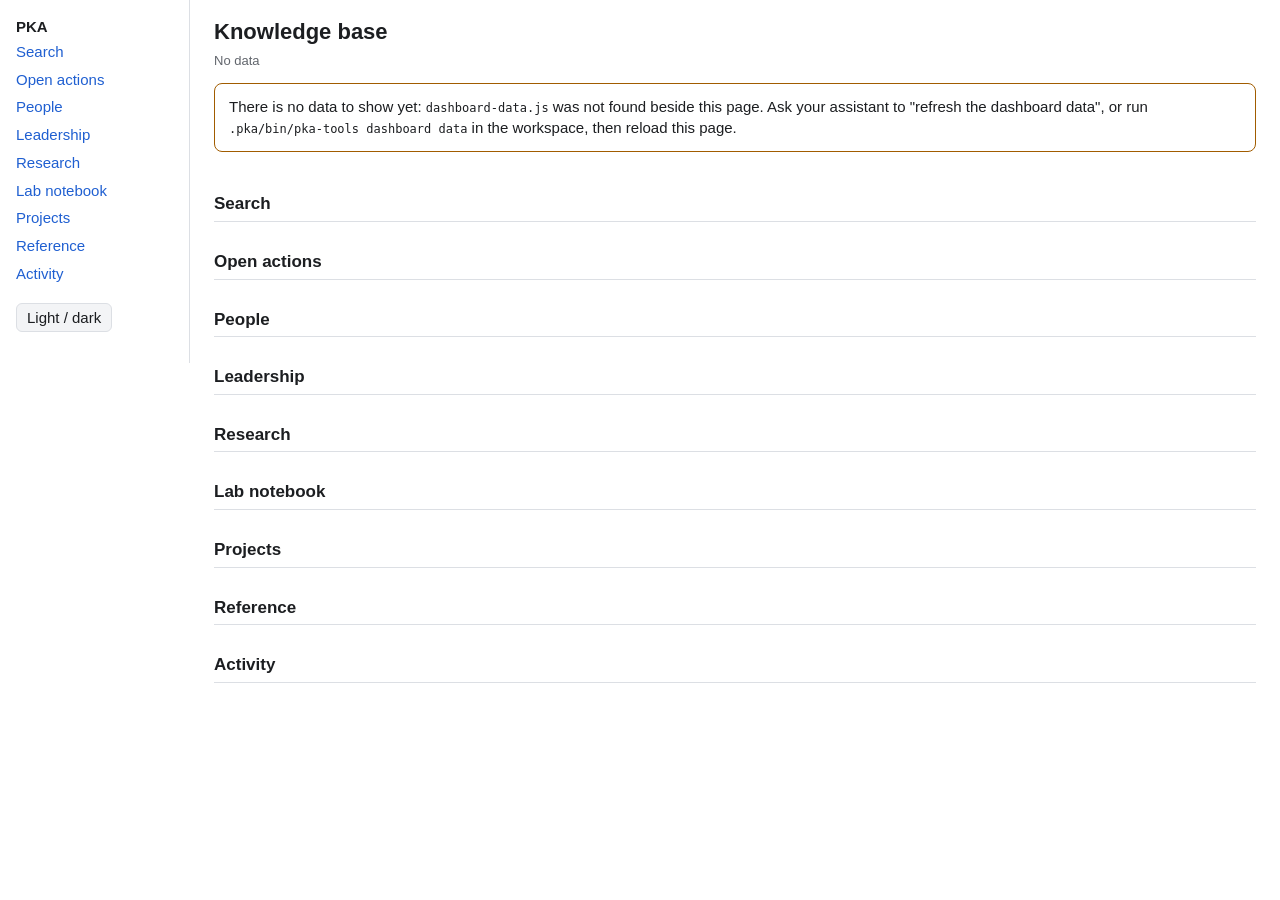
==== skills/pka-interface/references/dashboard-template.html @ 30a4c68e "Dashboard: a data snapshot the page loads from file://, no fetch, no CDN A dashboard built from the " ====
<!DOCTYPE html>
<html lang="en">
<head>
<meta charset="utf-8">
<meta name="viewport" content="width=device-width, initial-scale=1">
<title>PKA Dashboard</title>
<!--
  Reference dashboard for pka-interface. Copy it to <workspace>/dashboard.html and
  adapt the sections between the pka:section markers to the Repo Map.
  It loads no library and makes no request: its data is dashboard-data.js, the
  script written beside it by `.pka/bin/pka-tools dashboard data`.
-->
<style>
:root {
  --bg: #ffffff; --fg: #1c1e21; --muted: #62666d; --panel: #f3f4f6; --line: #dcdfe4;
  --accent: #1f5fd1; --ok: #1d7a46; --warn: #a15c00; --off: #6b7280; --mark: #fff1a8;
}
@media (prefers-color-scheme: dark) {
  :root:not([data-theme="light"]) {
    --bg: #15171c; --fg: #e7e8ea; --muted: #9aa0aa; --panel: #20232a; --line: #343842;
    --accent: #7fa8ff; --ok: #5fcf8d; --warn: #f0b055; --off: #9aa0aa; --mark: #5a4a00;
  }
}
:root[data-theme="dark"] {
  --bg: #15171c; --fg: #e7e8ea; --muted: #9aa0aa; --panel: #20232a; --line: #343842;
  --accent: #7fa8ff; --ok: #5fcf8d; --warn: #f0b055; --off: #9aa0aa; --mark: #5a4a00;
}
* { box-sizing: border-box; }
body { margin: 0; background: var(--bg); color: var(--fg);
  font: 15px/1.45 -apple-system, BlinkMacSystemFont, "Segoe UI", sans-serif; }
a { color: var(--accent); text-decoration: none; } a:hover { text-decoration: underline; }
code, .path { font-family: "SF Mono", "Fira Code", ui-monospace, monospace; font-size: 12px; }
.layout { display: flex; min-height: 100vh; }
nav { flex: 0 0 190px; padding: 16px; border-right: 1px solid var(--line); position: sticky; top: 0; align-self: flex-start; }
nav a { display: block; padding: 3px 0; }
main { flex: 1; min-width: 0; padding: 16px 24px 48px; }
header h1 { margin: 0 0 4px; font-size: 22px; }
#pka-status { color: var(--muted); font-size: 13px; margin-bottom: 4px; }
#pka-status.stale { color: var(--warn); }
#pka-problem { display: none; border: 1px solid var(--warn); border-radius: 8px; padding: 12px 14px; margin: 12px 0; }
#pka-counts { display: flex; flex-wrap: wrap; gap: 8px; margin: 12px 0 4px; }
.count { background: var(--panel); border-radius: 8px; padding: 6px 12px; }
.count b { font-size: 17px; margin-right: 4px; }
section { margin-top: 28px; }
section > h2 { font-size: 17px; margin: 0 0 10px; padding-bottom: 4px; border-bottom: 1px solid var(--line); }
.grid { display: grid; grid-template-columns: repeat(auto-fill, minmax(240px, 1fr)); gap: 12px; }
.card { background: var(--panel); border-radius: 8px; padding: 12px; min-width: 0; overflow-wrap: anywhere; }
.card h3 { margin: 0 0 4px; font-size: 15px; }
.meta, .excerpt, .more, .empty { color: var(--muted); font-size: 13px; }
.badge { display: inline-block; font-size: 11px; padding: 1px 7px; border-radius: 9px; border: 1px solid currentColor; margin-right: 4px; }
.badge.active { color: var(--ok); } .badge.archiving, .badge.quiet { color: var(--warn); } .badge.archived { color: var(--off); }
.month { font-weight: 600; margin: 14px 0 4px; }
.row { display: flex; gap: 12px; padding: 4px 0; border-bottom: 1px solid var(--line); }
.row .when { flex: 0 0 92px; color: var(--muted); font-variant-numeric: tabular-nums; }
.row .what { min-width: 0; overflow-wrap: anywhere; }
ul.plain { list-style: none; margin: 6px 0 0; padding: 0; } ul.plain li { padding: 2px 0; }
table { border-collapse: collapse; width: 100%; } th, td { text-align: left; padding: 4px 8px; border-bottom: 1px solid var(--line); }
th[data-act] { cursor: pointer; user-select: none; }
input[type="search"] { width: min(100%, 420px); padding: 6px 8px; border: 1px solid var(--line); border-radius: 6px;
  background: var(--bg); color: var(--fg); font: inherit; margin-bottom: 8px; }
button { font: inherit; padding: 3px 10px; border: 1px solid var(--line); border-radius: 6px; background: var(--panel); color: var(--fg); cursor: pointer; }
.heat { display: grid; grid-template-columns: repeat(7, 14px); gap: 3px; margin: 4px 0 10px; }
.heat i { width: 14px; height: 14px; border-radius: 3px; background: var(--panel); display: block; }
.heat a i.l1 { background: var(--accent); opacity: .35; } .heat a i.l2 { background: var(--accent); opacity: .6; }
.heat a i.l3 { background: var(--accent); opacity: .8; } .heat a i.l4 { background: var(--accent); }
.months { display: flex; flex-wrap: wrap; gap: 18px; }
mark { background: var(--mark); color: inherit; }
@media (max-width: 760px) { .layout { display: block; } nav { position: static; border-right: 0; border-bottom: 1px solid var(--line); } }
</style>
</head>
<body>
<div class="layout">
<nav id="pka-nav" aria-label="Sections">
  <strong>PKA</strong>
  <!-- One link per section below; keep the two lists in step. -->
  <a href="#search">Search</a>
  <a href="#actions">Open actions</a>
  <a href="#personnel">People</a>
  <a href="#leadership">Leadership</a>
  <a href="#research">Research</a>
  <a href="#lab-notebook">Lab notebook</a>
  <a href="#projects">Projects</a>
  <a href="#reference">Reference</a>
  <a href="#activity">Activity</a>
  <p><button id="pka-theme" type="button">Light / dark</button></p>
</nav>
<main>
<header>
  <h1 id="pka-title">Knowledge base</h1>
  <div id="pka-status">Loading…</div>
  <div id="pka-problem"></div>
  <div id="pka-counts"></div>
</header>

<!-- pka:section:start:search -->
<section id="search" data-view="search">
  <h2>Search</h2>
  <div class="pka-body"></div>
</section>
<!-- pka:section:end:search -->

<!-- pka:section:start:actions -->
<section id="actions" data-view="actions">
  <h2>Open actions</h2>
  <div class="pka-body"></div>
</section>
<!-- pka:section:end:actions -->

<!-- pka:section:start:personnel -->
<section id="personnel" data-view="people" data-folder="knowledge/personnel">
  <h2>People</h2>
  <div class="pka-body"></div>
</section>
<!-- pka:section:end:personnel -->

<!-- pka:section:start:leadership -->
<section id="leadership" data-view="timeline" data-folder="knowledge/leadership">
  <h2>Leadership</h2>
  <div class="pka-body"></div>
</section>
<!-- pka:section:end:leadership -->

<!-- pka:section:start:research -->
<section id="research" data-view="topics" data-folder="knowledge/AI">
  <h2>Research</h2>
  <div class="pka-body"></div>
</section>
<!-- pka:section:end:research -->

<!-- pka:section:start:lab-notebook -->
<section id="lab-notebook" data-view="calendar" data-folder="knowledge/lab-notebook">
  <h2>Lab notebook</h2>
  <div class="pka-body"></div>
</section>
<!-- pka:section:end:lab-notebook -->

<!-- pka:section:start:projects -->
<section id="projects" data-view="projects">
  <h2>Projects</h2>
  <div class="pka-body"></div>
</section>
<!-- pka:section:end:projects -->

<!-- pka:section:start:reference -->
<section id="reference" data-view="files" data-folder="knowledge/reference">
  <h2>Reference</h2>
  <div class="pka-body"></div>
</section>
<!-- pka:section:end:reference -->

<!-- pka:section:start:activity -->
<section id="activity" data-view="activity">
  <h2>Activity</h2>
  <div class="pka-body"></div>
</section>
<!-- pka:section:end:activity -->
</main>
</div>

<!-- The data. A plain script beside this page: no fetch, no server, no network. -->
<script src="dashboard-data.js"></script>

<!-- pka:loader:start (copy this block unchanged; replace it whole when the skill's copy changes) -->
<script>
/* pka-loader 1: turns window.PKA_DATA (data version 1) into objects the views use. */
var PKA = (function (raw) {
  'use strict';
  var P = { ok: false, problem: '', raw: raw || null, files: [], byPath: {}, people: [], projects: [],
            actions: [], activity: [], sections: [], counts: {}, mode: '', title: '', generatedAt: null };
  var REFRESH = 'Ask your assistant to "refresh the dashboard data", or run ' +
                '<code>.pka/bin/pka-tools dashboard data</code> in the workspace, then reload this page.';

  P.esc = function (value) {
    return String(value == null ? '' : value).replace(/[&<>"']/g, function (c) {
      return { '&': '&amp;', '<': '&lt;', '>': '&gt;', '"': '&quot;', "'": '&#39;' }[c];
    });
  };
  /* A link from this page to a workspace-relative path. Relative, so the folder can move. */
  P.href = function (path) {
    var root = (raw && raw.root) || '';
    return root + String(path).split('/').map(encodeURIComponent).join('/');
  };
  P.link = function (path, label) {
    if (!path) return P.esc(label);
    return '<a href="' + P.esc(P.href(path)) + '">' + P.esc(label) + '</a>';
  };
  P.fold = function (text) {
    var lower = String(text).toLowerCase();
    return lower.normalize ? lower.normalize('NFD').replace(/[̀-ͯ]/g, '') : lower;
  };
  P.day = function (iso) {             /* 'YYYY-MM-DD' as a local date */
    var m = /^(\d{4})-(\d{2})-(\d{2})/.exec(iso || '');
    return m ? new Date(+m[1], +m[2] - 1, +m[3]) : null;
  };
  P.daysSince = function (iso) {
    var then = P.day(iso);
    if (!then) return null;
    var now = new Date();
    return Math.round((new Date(now.getFullYear(), now.getMonth(), now.getDate()) - then) / 86400000);
  };
  P.ago = function (iso) {
    var n = P.daysSince(iso);
    if (n === null) return '';
    if (n <= 0) return 'today';
    return n === 1 ? 'yesterday' : n + ' days ago';
  };
  P.size = function (bytes) {
    if (bytes < 1024) return bytes + ' B';
    if (bytes < 1048576) return (bytes / 1024).toFixed(1) + ' KB';
    return (bytes / 1048576).toFixed(1) + ' MB';
  };
  P.titleOf = function (name) {       /* a readable title from a filename */
    var stem = name.replace(/\.[A-Za-z0-9]{1,8}$/, '');
    var base = stem.replace(/^\d{4}-\d{2}-\d{2}[-_ ]?/, '').replace(/[-_]+/g, ' ').trim();
    return base ? base.charAt(0).toUpperCase() + base.slice(1) : stem || name;
  };
  P.under = function (folder) {       /* files in a folder, at any depth */
    if (!folder) return P.files.slice();
    var prefix = folder.replace(/\/+$/, '') + '/';
    return P.files.filter(function (f) { return f.path.lastIndexOf(prefix, 0) === 0; });
  };
  P.newest = function (files) {       /* newest first: note date, else last change */
    return files.slice().sort(function (a, b) {
      var x = a.date || a.modified, y = b.date || b.modified;
      return x < y ? 1 : x > y ? -1 : a.path < b.path ? -1 : 1;
    });
  };
  /* Search: every word must appear in a file's title, path, tags, headings or
     summary (not in the body of the note: that is not in the data). */
  P.search = function (query, limit) {
    var terms = P.fold(query).split(/\s+/).filter(Boolean);
    var out = { terms: terms, people: [], hits: [], total: 0 };
    if (!terms.length) return out;
    out.people = P.people.filter(function (p) {
      var hay = P.fold([p.name, p.slug].concat(p.aliases).join('\n'));
      return terms.every(function (t) { return hay.indexOf(t) !== -1; });
    });
    var found = [];
    P.files.forEach(function (f) {
      if (!f.hay) {
        f.hay = [f.title, f.name, f.tags.join(' '), f.headings.join(' '), f.summary, f.dir].map(P.fold);
      }
      var score = 0;
      for (var i = 0; i < terms.length; i++) {
        var best = 0, weights = [8, 5, 4, 3, 2, 1];
        for (var k = 0; k < f.hay.length; k++) {
          if (f.hay[k].indexOf(terms[i]) !== -1) { best = weights[k]; break; }
        }
        if (!best) return;
        score += best;
      }
      found.push({ file: f, score: score });
    });
    found.sort(function (a, b) {
      if (a.score !== b.score) return b.score - a.score;
      var x = a.file.date || a.file.modified, y = b.file.date || b.file.modified;
      return x < y ? 1 : x > y ? -1 : a.file.path < b.file.path ? -1 : 1;
    });
    out.total = found.length;
    out.hits = found.slice(0, limit || 50);
    return out;
  };
  P.mark = function (text, terms) {   /* escaped text with the matched words marked */
    var words = (terms || []).filter(Boolean).map(function (t) { return t.replace(/[.*+?^${}()|[\]\\]/g, '\\$&'); });
    if (!words.length) return P.esc(text);
    return String(text).split(new RegExp('(' + words.join('|') + ')', 'i')).map(function (part, pos) {
      return pos % 2 ? '<mark>' + P.esc(part) + '</mark>' : P.esc(part);
    }).join('');
  };

  if (!raw) {
    P.problem = 'There is no data to show yet: <code>dashboard-data.js</code> was not found beside this page. ' + REFRESH;
    return P;
  }
  if (raw.version !== 1 || !raw.files || !raw.dirs) {
    P.problem = 'The data beside this page is in a format this page does not read (data version ' +
                P.esc(raw.version) + '). Ask your assistant to "update the dashboard".';
    return P;
  }
  var col = {};
  raw.file_columns.forEach(function (name, pos) { col[name] = pos; });
  P.files = raw.files.map(function (row) {
    var dir = raw.dirs[row[col.dir]] || '', name = row[col.name];
    var file = {
      path: dir ? dir + '/' + name : name, dir: dir, name: name,
      title: row[col.title] || P.titleOf(name), date: row[col.date], modified: row[col.modified],
      size: row[col.size], tags: row[col.tags].map(function (t) { return raw.tags[t]; }),
      summary: row[col.summary], headings: row[col.headings],
      type: (/\.([A-Za-z0-9]{1,8})$/.exec(name) || ['', ''])[1].toLowerCase()
    };
    P.byPath[file.path] = file;
    return file;
  });
  P.people = raw.people || [];
  P.projects = raw.projects || [];
  P.actions = raw.actions || [];
  P.activity = raw.activity || [];
  P.sections = raw.sections || [];
  P.counts = raw.counts || {};
  P.mode = raw.mode || '';
  P.title = raw.title || '';
  P.generatedAt = raw.generated_at ? new Date(raw.generated_at) : null;
  P.refreshHint = REFRESH;
  P.ok = true;
  return P;
})(window.PKA_DATA);
</script>
<!-- pka:loader:end -->

<!-- pka:views:start (the view functions; one per data-view value) -->
<script>
/* pka-views 1: draws each section that has a data-view attribute. */
(function () {
  'use strict';
  var esc = PKA.esc, link = PKA.link;
  var PAGE = 60;

  function fileLink(f) { return link(f.path, f.title); }
  function titleFor(path) {
    var f = PKA.byPath[path];
    return f ? f.title : PKA.titleOf(path.split('/').pop());
  }
  function empty(text) { return '<div class="empty">' + esc(text) + '</div>'; }
  function monthName(iso) {
    var d = PKA.day(iso + '-01');
    return d ? d.toLocaleDateString(undefined, { month: 'long', year: 'numeric' }) : iso;
  }
  function tags(f) {
    return f.tags.map(function (t) { return '<span class="badge">' + esc(t) + '</span>'; }).join('');
  }
  /* A list shown a page at a time, with a "Show more" button. */
  function paged(box, items, render, size) {
    var shown = 0;
    size = size || PAGE;
    function more() {
      shown = Math.min(items.length, shown + size);
      var html = render(items.slice(0, shown));
      if (shown < items.length) {
        html += '<p><button type="button" data-act="more">Show more</button> <span class="more">' +
                shown + ' of ' + items.length + '</span></p>';
      }
      box.innerHTML = html;
    }
    box.addEventListener('click', function (ev) {
      if (ev.target && ev.target.getAttribute && ev.target.getAttribute('data-act') === 'more') more();
    });
    more();
  }

  var VIEWS = {};

  /* Per-person folders: one card per person, most recent first. Source: PKA.people. */
  VIEWS.people = function (body, folder) {
    var prefix = folder ? folder.replace(/\/+$/, '') + '/' : '';
    var people = PKA.people.filter(function (p) { return !prefix || p.folder.lastIndexOf(prefix, 0) === 0; });
    people.sort(function (a, b) {
      var x = (a.timeline[0] && a.timeline[0].date) || a.latest, y = (b.timeline[0] && b.timeline[0].date) || b.latest;
      return x < y ? 1 : x > y ? -1 : a.name < b.name ? -1 : 1;
    });
    if (!people.length) { body.innerHTML = empty('No person folders yet.'); return; }
    body.innerHTML = '<div class="grid">' + people.map(function (p) {
      var lines = p.timeline.slice(0, 3).map(function (e) {
        return '<li><span class="meta">' + esc(e.date) + ' · ' + esc(e.kind) + '</span> ' +
               link(e.path, e.path ? titleFor(e.path) : '(note not found)') +
               (e.summary ? ' <span class="excerpt">— ' + esc(e.summary) + '</span>' : '') + '</li>';
      }).join('');
      var rest = p.timeline_total - Math.min(3, p.timeline.length);
      return '<div class="card"><h3>' + link(p.index || p.folder + '/', p.name) + '</h3>' +
        '<div class="meta">' + p.files + ' file' + (p.files === 1 ? '' : 's') +
        (p.latest ? ' · last change ' + esc(PKA.ago(p.latest)) : '') + '</div>' +
        (lines ? '<ul class="plain">' + lines + '</ul>' : '<div class="excerpt">No timeline entries yet.</div>') +
        (rest > 0 ? '<div class="more">' + rest + ' more on ' + link(p.index, 'the timeline') + '</div>' : '') +
        '</div>';
    }).join('') + '</div>';
  };

  /* Dated notes, newest first, grouped by month. Source: PKA.under(folder), files with a date. */
  VIEWS.timeline = function (body, folder) {
    var notes = PKA.newest(PKA.under(folder).filter(function (f) { return f.date; }));
    if (!notes.length) { body.innerHTML = empty('No dated notes here yet.'); return; }
    paged(body, notes, function (shown) {
      var html = '', month = '';
      shown.forEach(function (f) {
        if (f.date.slice(0, 7) !== month) {
          month = f.date.slice(0, 7);
          html += '<div class="month">' + esc(monthName(month)) + '</div>';
        }
        html += '<div class="row"><div class="when">' + esc(f.date) + '</div><div class="what">' + fileLink(f) +
                (f.summary ? '<div class="excerpt">' + esc(f.summary) + '</div>' : '') + '</div></div>';
      });
      return html;
    });
  };

  /* One entry per subfolder (a topic), with its files. Source: PKA.under(folder), grouped by subfolder. */
  VIEWS.topics = function (body, folder) {
    var base = folder.replace(/\/+$/, ''), groups = {}, names = [];
    PKA.under(folder).forEach(function (f) {
      var rest = f.dir.slice(base.length + 1), topic = rest ? rest.split('/')[0] : '';
      if (!groups[topic]) { groups[topic] = []; names.push(topic); }
      groups[topic].push(f);
    });
    names.sort();
    if (!names.length) { body.innerHTML = empty('Nothing here yet.'); return; }
    body.innerHTML = '<div class="grid">' + names.map(function (topic) {
      var files = PKA.newest(groups[topic]);
      var first = files.filter(function (f) { return f.summary; })[0];
      return '<div class="card"><h3>' +
        link(base + (topic ? '/' + topic : '') + '/', topic ? PKA.titleOf(topic) : '(not in a topic folder)') + '</h3>' +
        '<div class="meta">' + files.length + ' file' + (files.length === 1 ? '' : 's') + '</div>' +
        '<ul class="plain">' + files.slice(0, 6).map(function (f) { return '<li>' + fileLink(f) + '</li>'; }).join('') +
        '</ul>' + (files.length > 6 ? '<div class="more">and ' + (files.length - 6) + ' more</div>' : '') +
        (first ? '<div class="excerpt">' + esc(first.summary) + '</div>' : '') + '</div>';
    }).join('') + '</div>';
  };

  /* A journal: a square per day for recent months, then the entries. Source: PKA.under(folder), files with a date. */
  VIEWS.calendar = function (body, folder) {
    var notes = PKA.newest(PKA.under(folder).filter(function (f) { return f.date; }));
    if (!notes.length) { body.innerHTML = empty('No dated entries here yet.'); return; }
    var byDay = {}, months = [];
    notes.forEach(function (f) {
      (byDay[f.date] = byDay[f.date] || []).push(f);
      if (months.indexOf(f.date.slice(0, 7)) === -1) months.push(f.date.slice(0, 7));
    });
    var heat = months.slice(0, 6).map(function (month) {
      var first = PKA.day(month + '-01'), cells = '';
      var days = new Date(first.getFullYear(), first.getMonth() + 1, 0).getDate();
      for (var pad = 0; pad < first.getDay(); pad++) cells += '<span></span>';
      for (var d = 1; d <= days; d++) {
        var iso = month + '-' + (d < 10 ? '0' : '') + d, entries = byDay[iso];
        if (!entries) { cells += '<i title="' + iso + '"></i>'; continue; }
        var bytes = entries.reduce(function (sum, f) { return sum + f.size; }, 0);
        var level = bytes > 4000 ? 4 : bytes > 1500 ? 3 : bytes > 400 ? 2 : 1;
        cells += '<a href="' + esc(PKA.href(entries[0].path)) + '" title="' + iso + ': ' + entries.length +
                 (entries.length === 1 ? ' entry' : ' entries') + '"><i class="l' + level + '"></i></a>';
      }
      return '<div><div class="meta">' + esc(monthName(month)) + '</div><div class="heat">' + cells + '</div></div>';
    }).join('');
    body.innerHTML = '<div class="months">' + heat + '</div><div class="pka-list"></div>';
    paged(body.querySelector('.pka-list'), notes, function (shown) {
      return shown.map(function (f) {
        return '<div class="row"><div class="when">' + esc(f.date) + '</div><div class="what">' + fileLink(f) +
               (f.summary ? '<div class="excerpt">' + esc(f.summary) + '</div>' : '') + '</div></div>';
      }).join('');
    }, 30);
  };

  /* One card per project. Source: PKA.projects. */
  VIEWS.projects = function (body) {
    var order = { active: 0, archiving: 1, archived: 2 };
    var projects = PKA.projects.slice().sort(function (a, b) {
      var x = order[a.status] === undefined ? 0 : order[a.status], y = order[b.status] === undefined ? 0 : order[b.status];
      if (x !== y) return x - y;
      return a.latest < b.latest ? 1 : a.latest > b.latest ? -1 : a.name < b.name ? -1 : 1;
    });
    if (!projects.length) { body.innerHTML = empty('No project folders yet.'); return; }
    var labels = { active: 'Active', archiving: 'Winding down', archived: 'Archived' };
    body.innerHTML = '<div class="grid">' + projects.map(function (p) {
      var idle = PKA.daysSince(p.latest);
      var quiet = p.status === 'active' && idle !== null && idle >= 60;
      return '<div class="card"><span class="badge ' + esc(p.status) + '">' + esc(labels[p.status] || p.status) + '</span>' +
        (quiet ? '<span class="badge quiet">quiet for ' + idle + ' days</span>' : '') +
        '<h3>' + link(p.folder ? p.folder + '/' : '', p.name) + '</h3>' +
        (p.latest ? '<div class="meta">Last change: ' + esc(PKA.ago(p.latest)) + '</div>' : '') +
        (p.folder ? '<div class="meta">' + p.docs + ' top-level file' + (p.docs === 1 ? '' : 's') +
          (p.has_claude_md ? ' · has CLAUDE.md' : '') + '</div>' : '<div class="meta">No folder under projects/</div>') +
        (p.events.length ? '<div class="excerpt">' + esc(p.events[p.events.length - 1].event) + ' ' +
          esc(p.events[p.events.length - 1].date) + '</div>' : '') + '</div>';
    }).join('') + '</div>';
  };

  /* A sortable, filterable table. Source: PKA.under(folder). */
  VIEWS.files = function (body, folder) {
    var all = PKA.under(folder), key = 'modified', down = true, filter = '';
    if (!all.length) { body.innerHTML = empty('Nothing here yet.'); return; }
    body.innerHTML = '<input type="search" class="pka-filter" placeholder="Filter these files" aria-label="Filter these files">' +
                     '<div class="pka-list"></div>';
    var list = body.querySelector('.pka-list'), shown = 100;
    function draw() {
      var words = PKA.fold(filter).split(/\s+/).filter(Boolean);
      var rows = all.filter(function (f) {
        var hay = PKA.fold(f.title + '\n' + f.path);
        return words.every(function (w) { return hay.indexOf(w) !== -1; });
      });
      rows.sort(function (a, b) {
        var x = key === 'title' ? PKA.fold(a.title) : a[key], y = key === 'title' ? PKA.fold(b.title) : b[key];
        var cmp = x < y ? -1 : x > y ? 1 : a.path < b.path ? -1 : 1;
        return down ? -cmp : cmp;
      });
      var head = [['title', 'Name'], ['type', 'Type'], ['date', 'Date'], ['modified', 'Changed'], ['size', 'Size']];
      list.innerHTML = '<table><thead><tr>' + head.map(function (h) {
        return '<th data-act="sort" data-key="' + h[0] + '">' + h[1] + (key === h[0] ? (down ? ' ▾' : ' ▴') : '') + '</th>';
      }).join('') + '</tr></thead><tbody>' + rows.slice(0, shown).map(function (f) {
        return '<tr><td>' + fileLink(f) + '</td><td>' + esc(f.type) + '</td><td>' + esc(f.date) + '</td><td>' +
               esc(f.modified) + '</td><td>' + esc(PKA.size(f.size)) + '</td></tr>';
      }).join('') + '</tbody></table>' + (rows.length > shown
        ? '<p><button type="button" data-act="more">Show more</button> <span class="more">' + shown + ' of ' + rows.length + '</span></p>'
        : '');
    }
    list.addEventListener('click', function (ev) {
      var act = ev.target && ev.target.getAttribute && ev.target.getAttribute('data-act');
      if (act === 'sort') {
        var next = ev.target.getAttribute('data-key');
        down = next === key ? !down : (next === 'modified' || next === 'date' || next === 'size');
        key = next;
        draw();
      } else if (act === 'more') { shown += 200; draw(); }
    });
    body.querySelector('.pka-filter').addEventListener('input', function (ev) { filter = ev.target.value; shown = 100; draw(); });
    draw();
  };

  /* Unticked checkboxes in dated meeting and person notes, newest first. Source: PKA.actions. */
  VIEWS.actions = function (body) {
    var total = PKA.counts.open_actions || 0;
    if (!PKA.actions.length) { body.innerHTML = empty('No open action items in dated meeting or person notes.'); return; }
    var note = PKA.actions.length < total
      ? '<div class="more">The newest ' + PKA.actions.length + ' of ' + total + '. Ask your assistant for the rest.</div>' : '';
    body.innerHTML = note + '<div class="pka-list"></div>';
    paged(body.querySelector('.pka-list'), PKA.actions, function (shown) {
      return shown.map(function (a) {
        return '<div class="row"><div class="when">' + esc(a.date) + '</div><div class="what">☐ ' + esc(a.text) +
          (a.due ? ' <span class="badge quiet">due ' + esc(a.due) + '</span>' : '') +
          '<div class="excerpt">' + link(a.path, titleFor(a.path)) + ', line ' + a.line + '</div></div></div>';
      }).join('');
    }, 25);
  };

  /* The session log and the files that changed last. Source: PKA.activity, PKA.files. */
  VIEWS.activity = function (body) {
    var log = PKA.activity.map(function (e) {
      return '<div class="row"><div class="when">' + esc(e.at) + '</div><div class="what"><b>' + esc(e.role) + '</b> ' +
        esc(e.summary) + (e.open ? '<div class="excerpt">Open: ' + esc(e.open) + '</div>' : '') +
        (e.next ? '<div class="excerpt">Next: ' + esc(e.next) + '</div>' : '') + '</div></div>';
    }).join('');
    var recent = PKA.files.slice().sort(function (a, b) {
      return a.modified < b.modified ? 1 : a.modified > b.modified ? -1 : a.path < b.path ? -1 : 1;
    }).slice(0, 10).map(function (f) {
      return '<div class="row"><div class="when">' + esc(f.modified) + '</div><div class="what">' + fileLink(f) +
             ' <span class="path">' + esc(f.dir) + '</span></div></div>';
    }).join('');
    body.innerHTML = '<div class="month">Session log</div>' + (log || empty('No entries in .pka/session-log.md yet.')) +
                     '<div class="month">Recently changed files</div>' + (recent || empty('No files yet.'));
  };

  /* Search over titles, paths, tags, headings and summaries. Source: PKA.search(). */
  VIEWS.search = function (body) {
    body.innerHTML = '<input type="search" id="q" placeholder="Search titles, paths, tags, headings and summaries" aria-label="Search">' +
      '<div class="meta">This searches what the dashboard knows about each file, not the text inside the notes. ' +
      'For a search of the full text, ask your assistant.</div><div id="search-results"></div>';
    var results = body.querySelector('#search-results');
    body.querySelector('#q').addEventListener('input', function (ev) {
      var found = PKA.search(ev.target.value, 50);
      if (!found.terms.length) { results.innerHTML = ''; return; }
      var html = found.people.map(function (p) {
        return '<div class="row"><div class="when">person</div><div class="what">' + link(p.index || p.folder + '/', p.name) + '</div></div>';
      }).join('');
      html += found.hits.map(function (hit) {
        var f = hit.file;
        return '<div class="row"><div class="when">' + esc(f.date || f.modified) + '</div><div class="what">' +
          '<a href="' + esc(PKA.href(f.path)) + '">' + PKA.mark(f.title, found.terms) + '</a> ' + tags(f) +
          '<div class="path">' + PKA.mark(f.path, found.terms) + '</div>' +
          (f.summary ? '<div class="excerpt">' + PKA.mark(f.summary, found.terms) + '</div>' : '') + '</div></div>';
      }).join('');
      if (!html) html = empty('Nothing matches. Only titles, paths, tags, headings and summaries are searched.');
      else if (found.total > found.hits.length) html += '<div class="more">' + found.hits.length + ' of ' + found.total + ' shown</div>';
      results.innerHTML = html;
    });
  };

  function header() {
    var status = document.getElementById('pka-status'), problem = document.getElementById('pka-problem');
    if (!PKA.ok) {
      status.textContent = 'No data';
      problem.innerHTML = PKA.problem;
      problem.style.display = 'block';
      return;
    }
    if (PKA.title) document.getElementById('pka-title').textContent = PKA.title;
    var when = PKA.generatedAt, days = when ? Math.floor((Date.now() - when.getTime()) / 86400000) : null;
    status.innerHTML = 'Data from ' + esc(when ? when.toLocaleString() : 'an unknown time') +
      (days ? ' (' + days + ' day' + (days === 1 ? '' : 's') + ' ago)' : '') + ' · ' +
      esc(PKA.mode === 'index' ? 'index mode' : 'markdown-only mode') +
      ' · it shows the workspace as it was then. ' + PKA.refreshHint;
    if (days !== null && days >= 7) status.className = 'stale';
    var c = PKA.counts, items = [[c.notes, 'notes'], [c.files, 'files'], [c.people, 'people'], [c.projects, 'projects'],
                                 [c.open_actions, 'open actions']];
    document.getElementById('pka-counts').innerHTML = items.map(function (it) {
      return '<span class="count"><b>' + (it[0] || 0) + '</b>' + it[1] + '</span>';
    }).join('');
  }

  function theme() {
    var root = document.documentElement, saved = null;
    try { saved = window.localStorage.getItem('pka-theme'); } catch (e) { /* storage can be off for file:// pages */ }
    if (saved) root.setAttribute('data-theme', saved);
    var button = document.getElementById('pka-theme');
    if (!button) return;
    button.addEventListener('click', function () {
      var dark = root.getAttribute('data-theme') === 'dark' ||
        (!root.getAttribute('data-theme') && window.matchMedia && window.matchMedia('(prefers-color-scheme: dark)').matches);
      var next = dark ? 'light' : 'dark';
      root.setAttribute('data-theme', next);
      try { window.localStorage.setItem('pka-theme', next); } catch (e) { /* not saved; still applied */ }
    });
  }

  theme();
  header();
  if (!PKA.ok) return;
  var sections = document.querySelectorAll('[data-view]');
  for (var i = 0; i < sections.length; i++) {
    var el = sections[i], view = VIEWS[el.getAttribute('data-view')], body = el.querySelector('.pka-body');
    if (!view || !body) continue;
    try {
      view(body, el.getAttribute('data-folder') || '');
    } catch (err) {
      body.innerHTML = '<div class="empty">This section could not be shown: ' + esc(err && err.message) + '</div>';
    }
  }
})();
</script>
<!-- pka:views:end -->
</body>
</html>
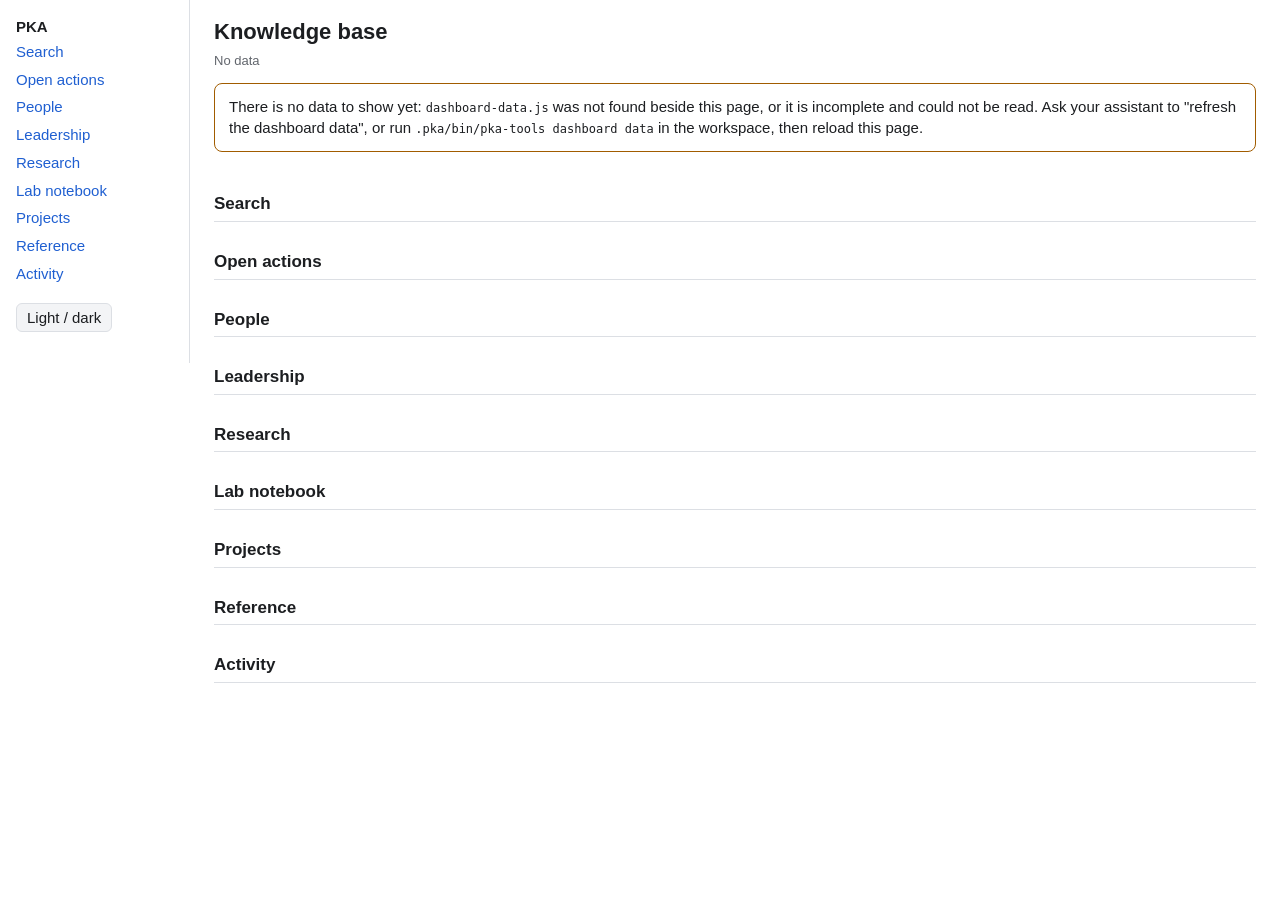
==== commit e99d03a9: "1.11.0 review fixes: tool, eval runner and test harness From the independent review of the release b" ====
--- a/skills/pka-interface/references/dashboard-template.html
+++ b/skills/pka-interface/references/dashboard-template.html
@@ -162,11 +162,15 @@
 
 <!-- pka:loader:start (copy this block unchanged; replace it whole when the skill's copy changes) -->
 <script>
-/* pka-loader 1: turns window.PKA_DATA (data version 1) into objects the views use. */
+/* pka-loader 2: turns window.PKA_DATA (data version 1) into objects the views use. */
 var PKA = (function (raw) {
   'use strict';
-  var P = { ok: false, problem: '', raw: raw || null, files: [], byPath: {}, people: [], projects: [],
+  /* A map whose keys come from the data (paths, folder names, statuses) has no
+     prototype: a folder named `constructor` or `__proto__` is then a key like any other. */
+  function map() { return Object.create(null); }
+  var P = { ok: false, problem: '', raw: raw || null, files: [], byPath: map(), people: [], projects: [],
             actions: [], activity: [], sections: [], counts: {}, mode: '', title: '', generatedAt: null };
+  P.map = map;
   var REFRESH = 'Ask your assistant to "refresh the dashboard data", or run ' +
                 '<code>.pka/bin/pka-tools dashboard data</code> in the workspace, then reload this page.';
 
@@ -260,37 +264,72 @@
     out.hits = found.slice(0, limit || 50);
     return out;
   };
-  P.mark = function (text, terms) {   /* escaped text with the matched words marked */
-    var words = (terms || []).filter(Boolean).map(function (t) { return t.replace(/[.*+?^${}()|[\]\\]/g, '\\$&'); });
-    if (!words.length) return P.esc(text);
-    return String(text).split(new RegExp('(' + words.join('|') + ')', 'i')).map(function (part, pos) {
-      return pos % 2 ? '<mark>' + P.esc(part) + '</mark>' : P.esc(part);
-    }).join('');
-  };
-
+  /* Escaped text with the matched words marked. The terms are folded (lower
+     case, no accents), so the text is folded letter by letter and the marks
+     are put back on the letters as written: "zurich" marks "Zürich". */
+  P.mark = function (text, terms) {
+    var words = (terms || []).filter(Boolean);
+    var chars = Array.from ? Array.from(String(text)) : String(text).split('');
+    if (!words.length || !chars.length) return P.esc(text);
+    var folded = '', owner = [];
+    chars.forEach(function (ch, pos) {
+      var f = P.fold(ch);
+      for (var k = 0; k < f.length; k++) owner.push(pos);
+      folded += f;
+    });
+    var hit = [];
+    words.forEach(function (word) {
+      for (var at = folded.indexOf(word); at !== -1; at = folded.indexOf(word, at + word.length)) {
+        for (var k = at; k < at + word.length; k++) hit[owner[k]] = true;
+      }
+    });
+    var out = '', open = false, run = '';
+    function flush() { if (run) out += open ? '<mark>' + P.esc(run) + '</mark>' : P.esc(run); run = ''; }
+    chars.forEach(function (ch, pos) {
+      if (!!hit[pos] !== open) { flush(); open = !!hit[pos]; }
+      run += ch;
+    });
+    flush();
+    return out;
+  };
+
+  var UPDATE = 'Ask your assistant to "update the dashboard".';
   if (!raw) {
-    P.problem = 'There is no data to show yet: <code>dashboard-data.js</code> was not found beside this page. ' + REFRESH;
+    P.problem = 'There is no data to show yet: <code>dashboard-data.js</code> was not found beside this page, ' +
+                'or it is incomplete and could not be read. ' + REFRESH;
     return P;
   }
-  if (raw.version !== 1 || !raw.files || !raw.dirs) {
+  if (raw.version !== 1 || !Array.isArray(raw.files) || !Array.isArray(raw.dirs)) {
     P.problem = 'The data beside this page is in a format this page does not read (data version ' +
-                P.esc(raw.version) + '). Ask your assistant to "update the dashboard".';
+                P.esc(raw.version) + '). ' + UPDATE;
     return P;
   }
-  var col = {};
+  if (!Array.isArray(raw.file_columns) || !Array.isArray(raw.tags)) {
+    P.problem = 'The data beside this page is incomplete: it has no <code>' +
+                (Array.isArray(raw.file_columns) ? 'tags' : 'file_columns') + '</code> list. ' + REFRESH;
+    return P;
+  }
+  var col = map();
   raw.file_columns.forEach(function (name, pos) { col[name] = pos; });
-  P.files = raw.files.map(function (row) {
-    var dir = raw.dirs[row[col.dir]] || '', name = row[col.name];
-    var file = {
-      path: dir ? dir + '/' + name : name, dir: dir, name: name,
-      title: row[col.title] || P.titleOf(name), date: row[col.date], modified: row[col.modified],
-      size: row[col.size], tags: row[col.tags].map(function (t) { return raw.tags[t]; }),
-      summary: row[col.summary], headings: row[col.headings],
-      type: (/\.([A-Za-z0-9]{1,8})$/.exec(name) || ['', ''])[1].toLowerCase()
-    };
-    P.byPath[file.path] = file;
-    return file;
-  });
+  try {
+    P.files = raw.files.map(function (row) {
+      var dir = raw.dirs[row[col.dir]] || '', name = String(row[col.name]);
+      var file = {
+        path: dir ? dir + '/' + name : name, dir: dir, name: name,
+        title: row[col.title] || P.titleOf(name), date: row[col.date] || '', modified: row[col.modified] || '',
+        size: row[col.size] || 0, tags: (row[col.tags] || []).map(function (t) { return raw.tags[t]; }),
+        summary: row[col.summary] || '', headings: row[col.headings] || [],
+        type: (/\.([A-Za-z0-9]{1,8})$/.exec(name) || ['', ''])[1].toLowerCase()
+      };
+      P.byPath[file.path] = file;
+      return file;
+    });
+  } catch (err) {
+    P.files = [];
+    P.byPath = map();
+    P.problem = 'The data beside this page could not be read (' + P.esc(err && err.message) + '). ' + REFRESH;
+    return P;
+  }
   P.people = raw.people || [];
   P.projects = raw.projects || [];
   P.actions = raw.actions || [];
@@ -309,7 +348,7 @@
 
 <!-- pka:views:start (the view functions; one per data-view value) -->
 <script>
-/* pka-views 1: draws each section that has a data-view attribute. */
+/* pka-views 2: draws each section that has a data-view attribute. */
 (function () {
   'use strict';
   var esc = PKA.esc, link = PKA.link;
@@ -347,7 +386,7 @@
     more();
   }
 
-  var VIEWS = {};
+  var VIEWS = PKA.map();
 
   /* Per-person folders: one card per person, most recent first. Source: PKA.people. */
   VIEWS.people = function (body, folder) {
@@ -394,7 +433,7 @@
 
   /* One entry per subfolder (a topic), with its files. Source: PKA.under(folder), grouped by subfolder. */
   VIEWS.topics = function (body, folder) {
-    var base = folder.replace(/\/+$/, ''), groups = {}, names = [];
+    var base = folder.replace(/\/+$/, ''), groups = PKA.map(), names = [];
     PKA.under(folder).forEach(function (f) {
       var rest = f.dir.slice(base.length + 1), topic = rest ? rest.split('/')[0] : '';
       if (!groups[topic]) { groups[topic] = []; names.push(topic); }
@@ -418,7 +457,7 @@
   VIEWS.calendar = function (body, folder) {
     var notes = PKA.newest(PKA.under(folder).filter(function (f) { return f.date; }));
     if (!notes.length) { body.innerHTML = empty('No dated entries here yet.'); return; }
-    var byDay = {}, months = [];
+    var byDay = PKA.map(), months = [];
     notes.forEach(function (f) {
       (byDay[f.date] = byDay[f.date] || []).push(f);
       if (months.indexOf(f.date.slice(0, 7)) === -1) months.push(f.date.slice(0, 7));
@@ -448,14 +487,15 @@
 
   /* One card per project. Source: PKA.projects. */
   VIEWS.projects = function (body) {
-    var order = { active: 0, archiving: 1, archived: 2 };
+    var order = PKA.map(), labels = PKA.map();
+    order.active = 0; order.archiving = 1; order.archived = 2;
+    labels.active = 'Active'; labels.archiving = 'Winding down'; labels.archived = 'Archived';
     var projects = PKA.projects.slice().sort(function (a, b) {
       var x = order[a.status] === undefined ? 0 : order[a.status], y = order[b.status] === undefined ? 0 : order[b.status];
       if (x !== y) return x - y;
       return a.latest < b.latest ? 1 : a.latest > b.latest ? -1 : a.name < b.name ? -1 : 1;
     });
     if (!projects.length) { body.innerHTML = empty('No project folders yet.'); return; }
-    var labels = { active: 'Active', archiving: 'Winding down', archived: 'Archived' };
     body.innerHTML = '<div class="grid">' + projects.map(function (p) {
       var idle = PKA.daysSince(p.latest);
       var quiet = p.status === 'active' && idle !== null && idle >= 60;
@@ -520,8 +560,11 @@
     body.innerHTML = note + '<div class="pka-list"></div>';
     paged(body.querySelector('.pka-list'), PKA.actions, function (shown) {
       return shown.map(function (a) {
+        /* The due date as a badge only when the item's own words do not already show it
+           (`(due: Dec 1)` resolved to a date); a date written in the item is not said twice. */
+        var due = a.due && String(a.text).indexOf(a.due) === -1 ? a.due : '';
         return '<div class="row"><div class="when">' + esc(a.date) + '</div><div class="what">☐ ' + esc(a.text) +
-          (a.due ? ' <span class="badge quiet">due ' + esc(a.due) + '</span>' : '') +
+          (due ? ' <span class="badge quiet">due ' + esc(due) + '</span>' : '') +
           '<div class="excerpt">' + link(a.path, titleFor(a.path)) + ', line ' + a.line + '</div></div></div>';
       }).join('');
     }, 25);
@@ -578,9 +621,10 @@
       return;
     }
     if (PKA.title) document.getElementById('pka-title').textContent = PKA.title;
-    var when = PKA.generatedAt, days = when ? Math.floor((Date.now() - when.getTime()) / 86400000) : null;
+    var when = PKA.generatedAt && !isNaN(PKA.generatedAt.getTime()) ? PKA.generatedAt : null;
+    var days = when ? Math.floor((Date.now() - when.getTime()) / 86400000) : null;
     status.innerHTML = 'Data from ' + esc(when ? when.toLocaleString() : 'an unknown time') +
-      (days ? ' (' + days + ' day' + (days === 1 ? '' : 's') + ' ago)' : '') + ' · ' +
+      (days > 0 ? ' (' + days + ' day' + (days === 1 ? '' : 's') + ' ago)' : '') + ' · ' +
       esc(PKA.mode === 'index' ? 'index mode' : 'markdown-only mode') +
       ' · it shows the workspace as it was then. ' + PKA.refreshHint;
     if (days !== null && days >= 7) status.className = 'stale';
